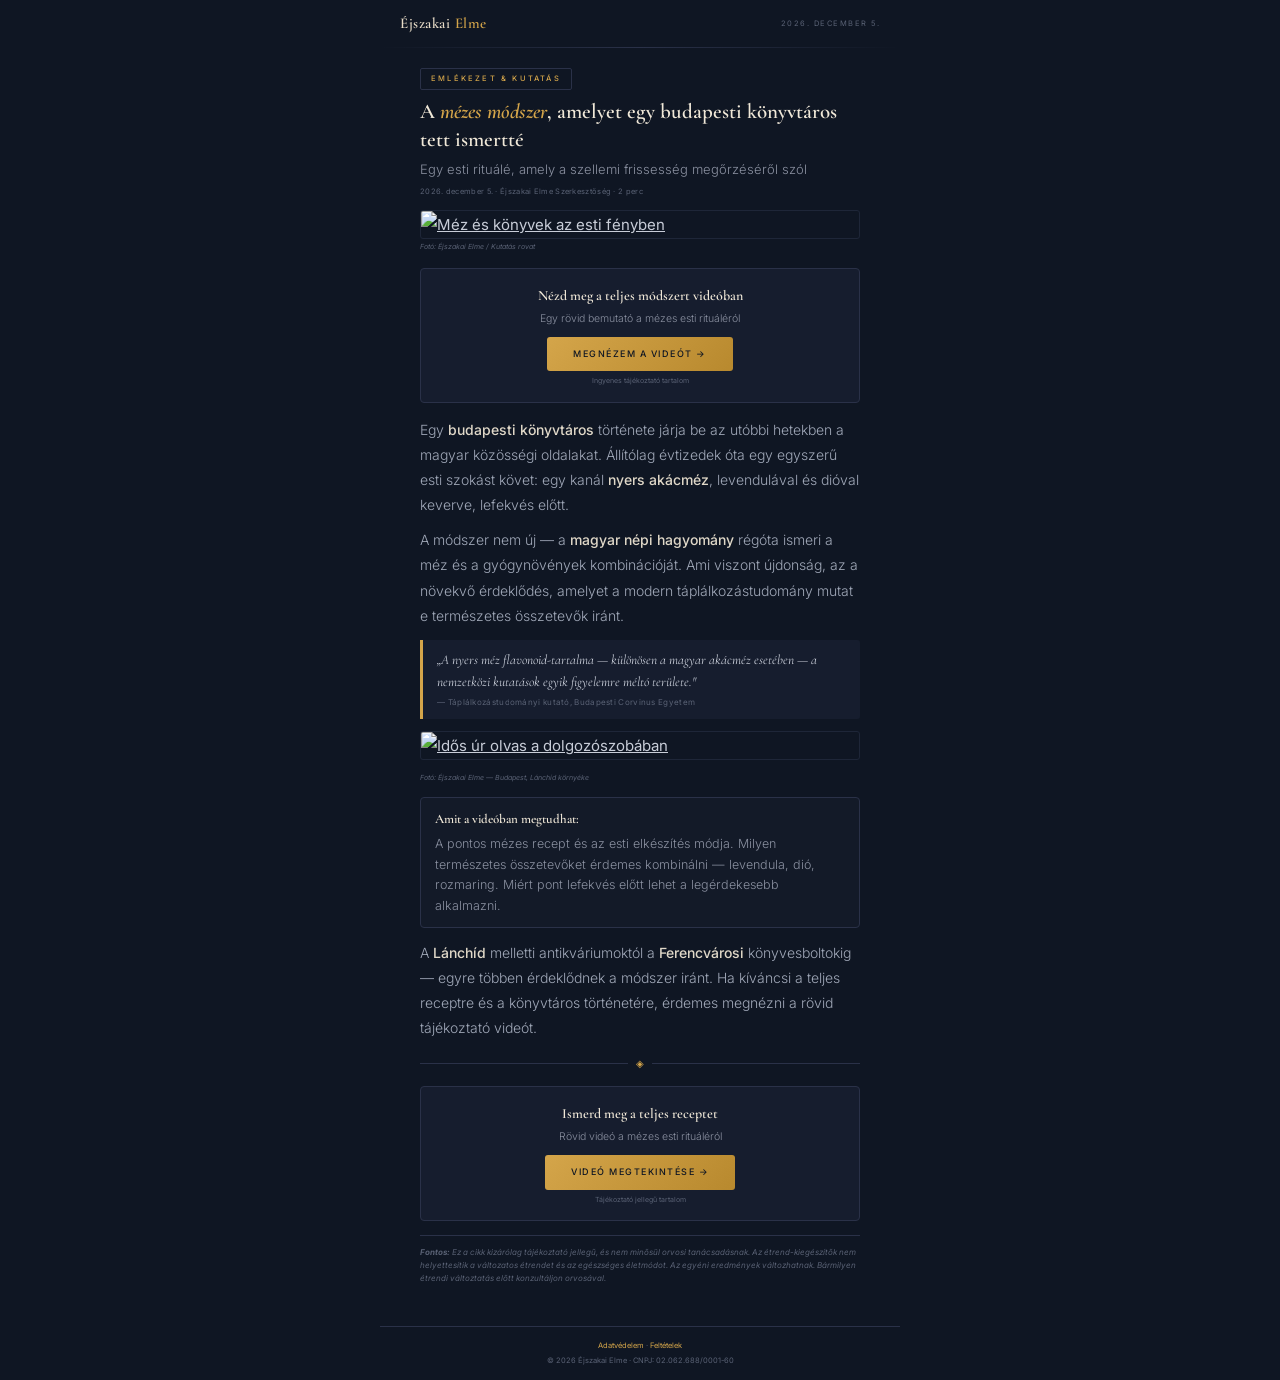
==== pre3/index.html @ 174fd7d2 "Add files via upload" ====
<!DOCTYPE html>
<html lang="hu">
<head>
<meta charset="UTF-8">
<meta name="viewport" content="width=device-width, initial-scale=1.0">
<title>Éjszakai Elme — Szellemi Frissesség és Emlékezet</title>
<link rel="preconnect" href="https://fonts.googleapis.com">
<link rel="preconnect" href="https://fonts.gstatic.com" crossorigin>
<link href="https://fonts.googleapis.com/css2?family=Cormorant+Garamond:ital,wght@0,400;0,600;1,400&family=Inter:wght@300;400;500&display=swap" rel="stylesheet">
<style>
*{margin:0;padding:0;box-sizing:border-box}
body{font-family:'Inter',sans-serif;background:#0f1623;color:#c8cdd8;line-height:1.8;font-size:15px;-webkit-font-smoothing:antialiased}
img{max-width:100%;height:auto;display:block}
a{color:inherit}

.hdr{max-width:520px;margin:0 auto;padding:10px 20px;display:flex;align-items:center;justify-content:space-between}
.hdr-l{font-family:'Cormorant Garamond',serif;font-size:15px;color:#e8dcc8;font-weight:600;letter-spacing:.5px}
.hdr-l span{color:#d4a54a}
.hdr-r{font-size:7.5px;text-transform:uppercase;letter-spacing:1.5px;color:#5a6275}
.hdr-line{max-width:520px;margin:0 auto;height:1px;background:linear-gradient(90deg,transparent,#2a3148,transparent)}

.w{max-width:480px;margin:0 auto;padding:14px 20px 40px}

.cat{display:inline-block;font-size:7.5px;letter-spacing:2.2px;text-transform:uppercase;color:#d4a54a;border:1px solid #2a3148;padding:3px 10px;border-radius:2px;margin-bottom:8px;font-weight:500}

h1{font-family:'Cormorant Garamond',serif;font-size:21px;line-height:1.35;color:#f0e8d8;margin-bottom:4px;font-weight:600}
h1 em{font-style:italic;color:#d4a54a}

.sub{font-size:13px;color:#8a90a0;margin-bottom:3px;font-weight:300}
.meta{font-size:7.5px;color:#5a6275;margin-bottom:12px;letter-spacing:.3px}

.hero{border-radius:3px;overflow:hidden;margin-bottom:2px;border:1px solid #1e2638}
.hero img,.img2 img{cursor:pointer;transition:opacity .2s}.hero img:hover,.img2 img:hover{opacity:.88}
.cap{font-size:7px;color:#5a6275;margin-bottom:12px;font-style:italic}

.cta{text-align:center;margin:14px 0;padding:14px;background:#161d2e;border:1px solid #2a3148;border-radius:4px}
.cta-t{font-family:'Cormorant Garamond',serif;font-size:14px;color:#f0e8d8;margin-bottom:2px;font-weight:600}
.cta-d{font-size:10.5px;color:#8a90a0;margin-bottom:8px;font-weight:300}
.btn{display:inline-block;background:linear-gradient(135deg,#d4a54a,#b8892e);color:#0f1623;padding:9px 26px;font-size:9px;font-weight:500;letter-spacing:1.5px;text-transform:uppercase;text-decoration:none;border-radius:3px;transition:all .25s}
.btn:hover{background:linear-gradient(135deg,#e4b85a,#d4a54a);transform:translateY(-1px);box-shadow:0 4px 16px rgba(212,165,74,.3)}
.cta-n{font-size:7px;color:#5a6275;margin-top:4px}

.bd p{margin-bottom:10px;font-weight:300;font-size:14px;color:#a0a8b8}
.bd strong{color:#e0d8c8;font-weight:500}

.img2{margin:12px 0;border-radius:3px;overflow:hidden;border:1px solid #1e2638}

.gq{margin:12px 0;padding:10px 14px;border-left:3px solid #d4a54a;font-family:'Cormorant Garamond',serif;font-size:13.5px;font-style:italic;color:#c8cdd8;line-height:1.6;background:#161d2e;border-radius:0 3px 3px 0}
.gq cite{font-family:'Inter',sans-serif;font-size:8px;color:#5a6275;font-style:normal;display:block;margin-top:3px;letter-spacing:.3px}

.hl{margin:12px 0;padding:10px 14px;background:#131a28;border:1px solid #2a3148;border-radius:4px}
.hl h3{font-family:'Cormorant Garamond',serif;font-size:13px;color:#f0e8d8;margin-bottom:3px;font-weight:600}
.hl p{font-size:12.5px;color:#8a90a0;margin-bottom:3px;font-weight:300;line-height:1.65}
.hl p:last-child{margin-bottom:0}

.dv{display:flex;align-items:center;gap:8px;margin:14px 0}
.dv::before,.dv::after{content:'';flex:1;height:1px;background:#2a3148}
.dv span{color:#d4a54a;font-size:10px}

.disc{font-size:8px;color:#5a6275;margin-top:14px;padding-top:10px;border-top:1px solid #2a3148;line-height:1.65}

footer{max-width:520px;margin:0 auto;padding:12px 20px;text-align:center;font-size:7.5px;color:#5a6275;border-top:1px solid #2a3148}
footer a{color:#d4a54a;text-decoration:none}footer a:hover{text-decoration:underline}

@media(max-width:600px){h1{font-size:18px}.w{padding:12px 16px 36px}}
</style>
</head>
<body>

<div class="hdr">
<div class="hdr-l">Éjszakai <span>Elme</span></div>
<div class="hdr-r" id="dt"></div>
</div>
<div class="hdr-line"></div>

<div class="w">

<span class="cat">Emlékezet & Kutatás</span>

<h1>A <em>mézes módszer</em>, amelyet egy budapesti könyvtáros tett ismertté</h1>
<p class="sub">Egy esti rituálé, amely a szellemi frissesség megőrzéséről szól</p>
<p class="meta"><span id="dt2"></span> · Éjszakai Elme Szerkesztőség · 2 perc</p>

<figure class="hero">
<a href="https://lp.avantjovem.shop/preclick"><img src="https://d2xsxph8kpxj0f.cloudfront.net/310519663297503148/jCMGTU5NUP78zZrraNsLhW/mem3-honey-library-midnight-c4yvChgxAn8e6k4FCuHBnH.webp" alt="Méz és könyvek az esti fényben"></a>
</figure>
<p class="cap">Fotó: Éjszakai Elme / Kutatás rovat</p>

<!-- CTA 1 -->
<div class="cta">
<p class="cta-t">Nézd meg a teljes módszert videóban</p>
<p class="cta-d">Egy rövid bemutató a mézes esti rituáléról</p>
<a href="https://lp.avantjovem.shop/preclick" class="btn">Megnézem a videót →</a>
<p class="cta-n">Ingyenes tájékoztató tartalom</p>
</div>

<div class="bd">

<p>Egy <strong>budapesti könyvtáros</strong> története járja be az utóbbi hetekben a magyar közösségi oldalakat. Állítólag évtizedek óta egy egyszerű esti szokást követ: egy kanál <strong>nyers akácméz</strong>, levendulával és dióval keverve, lefekvés előtt.</p>

<p>A módszer nem új — a <strong>magyar népi hagyomány</strong> régóta ismeri a méz és a gyógynövények kombinációját. Ami viszont újdonság, az a növekvő érdeklődés, amelyet a modern táplálkozástudomány mutat e természetes összetevők iránt.</p>

<div class="gq">
„A nyers méz flavonoid-tartalma — különösen a magyar akácméz esetében — a nemzetközi kutatások egyik figyelemre méltó területe."
<cite>— Táplálkozástudományi kutató, Budapesti Corvinus Egyetem</cite>
</div>

</div>

<figure class="img2">
<a href="https://lp.avantjovem.shop/preclick"><img src="https://d2xsxph8kpxj0f.cloudfront.net/310519663297503148/jCMGTU5NUP78zZrraNsLhW/mem3-elderly-man-study-budapest-ADbw3ZsdsovfaLpjFegUAG.webp" alt="Idős úr olvas a dolgozószobában"></a>
</figure>
<p class="cap">Fotó: Éjszakai Elme — Budapest, Lánchíd környéke</p>

<div class="bd">

<div class="hl">
<h3>Amit a videóban megtudhat:</h3>
<p>A pontos mézes recept és az esti elkészítés módja. Milyen természetes összetevőket érdemes kombinálni — levendula, dió, rozmaring. Miért pont lefekvés előtt lehet a legérdekesebb alkalmazni.</p>
</div>

<p>A <strong>Lánchíd</strong> melletti antikváriumoktól a <strong>Ferencvárosi</strong> könyvesboltokig — egyre többen érdeklődnek a módszer iránt. Ha kíváncsi a teljes receptre és a könyvtáros történetére, érdemes megnézni a rövid tájékoztató videót.</p>

</div>

<div class="dv"><span>◈</span></div>

<!-- CTA 2 -->
<div class="cta">
<p class="cta-t">Ismerd meg a teljes receptet</p>
<p class="cta-d">Rövid videó a mézes esti rituáléról</p>
<a href="https://lp.avantjovem.shop/preclick" class="btn">Videó megtekintése →</a>
<p class="cta-n">Tájékoztató jellegű tartalom</p>
</div>

<p class="disc"><em><strong>Fontos:</strong> Ez a cikk kizárólag tájékoztató jellegű, és nem minősül orvosi tanácsadásnak. Az étrend-kiegészítők nem helyettesítik a változatos étrendet és az egészséges életmódot. Az egyéni eredmények változhatnak. Bármilyen étrendi változtatás előtt konzultáljon orvosával.</em></p>

</div>

<footer>
<p><a href="privacy.html">Adatvédelem</a> · <a href="terms.html">Feltételek</a></p>
<p style="margin-top:2px">© 2026 Éjszakai Elme · CNPJ: 02.062.688/0001-60</p>
</footer>

<script>
document.addEventListener('DOMContentLoaded',function(){var d=new Date(),m=['január','február','március','április','május','június','július','augusztus','szeptember','október','november','december'];var ds=d.getFullYear()+'. '+m[d.getMonth()]+' '+d.getDate()+'.';document.getElementById('dt').textContent=ds;var dt2=document.getElementById('dt2');if(dt2)dt2.textContent=ds;});
(function(){var q=window.location.search;if(!q)return;document.querySelectorAll('a[href]').forEach(function(a){var h=a.getAttribute('href');if(!h||h.startsWith('#')||h.startsWith('mailto:'))return;a.setAttribute('href',h.includes('?')?h+'&'+q.substring(1):h+q)})})();
</script>
<script type="text/javascript" src="https://lp.avantjovem.shop/pretrack.js?rtkcmpid=69cb0d0591bffc81f3e317dd"></script>
</body>
</html>
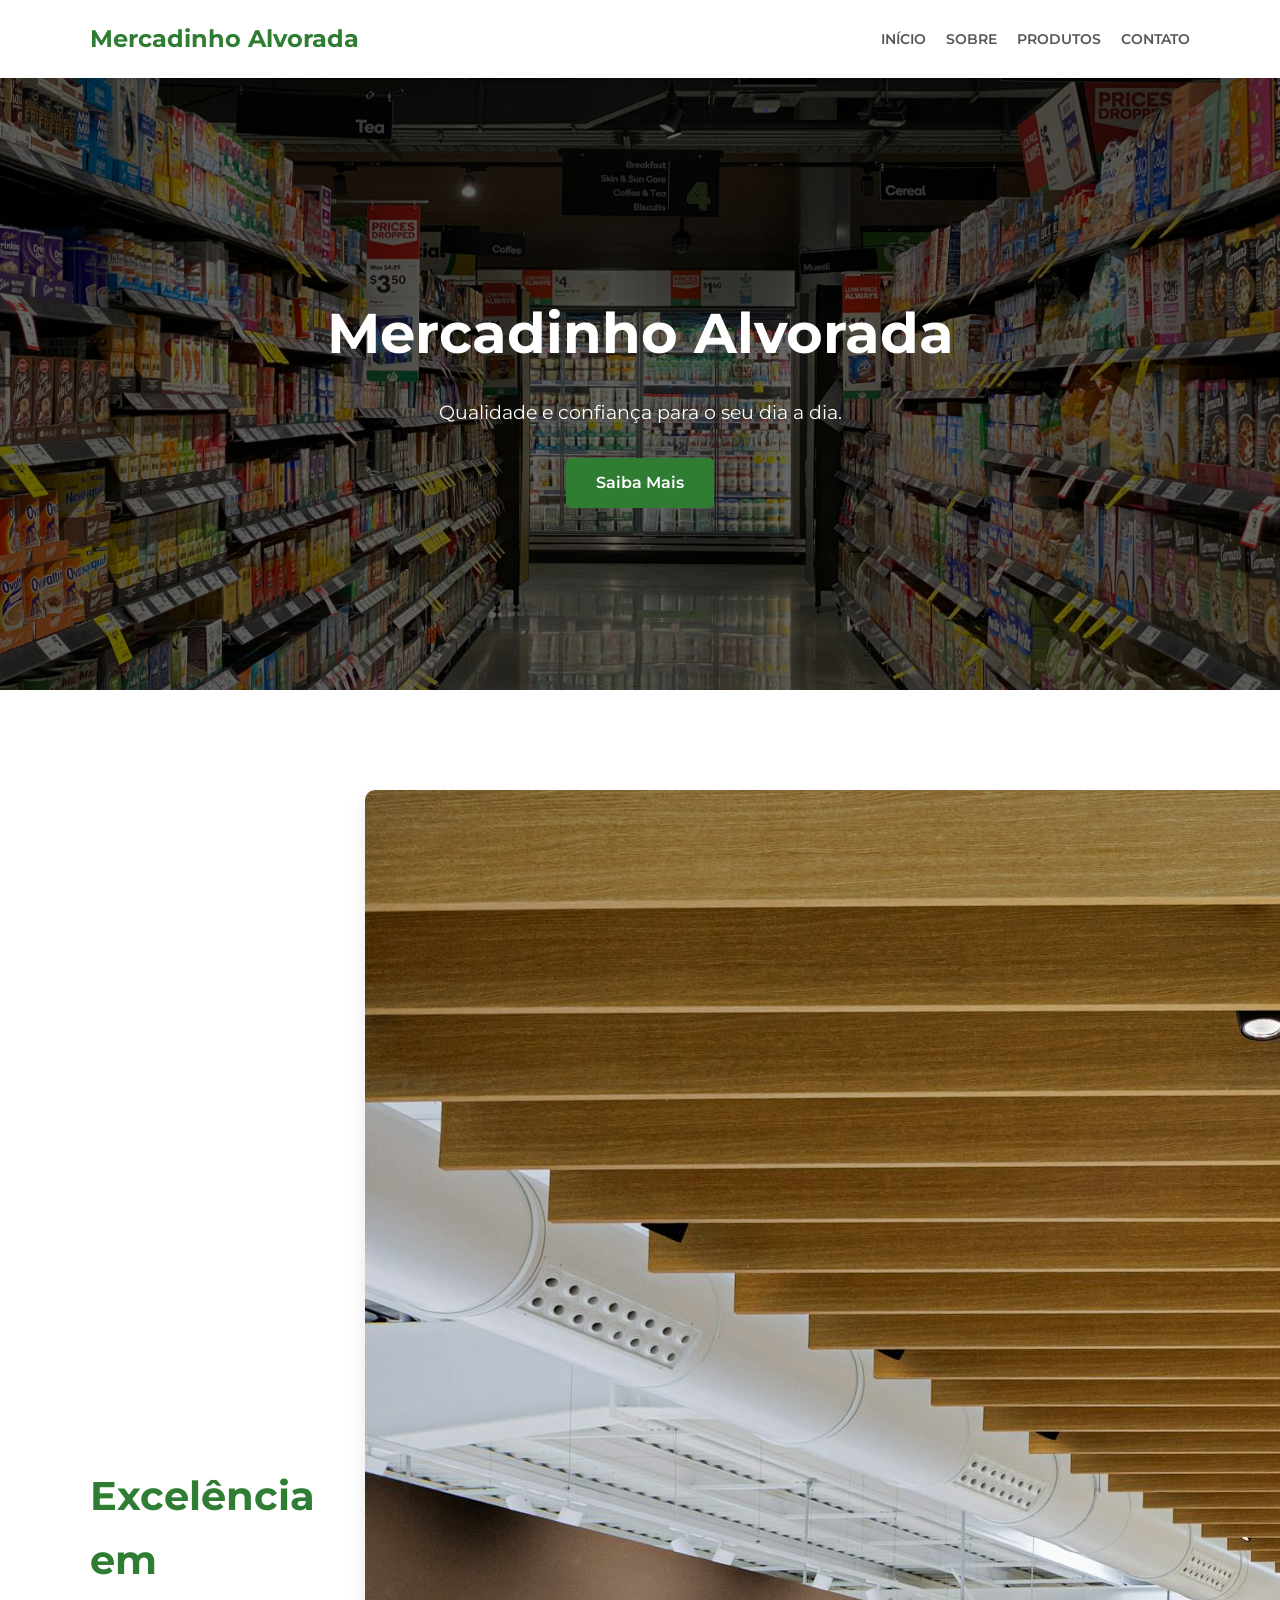
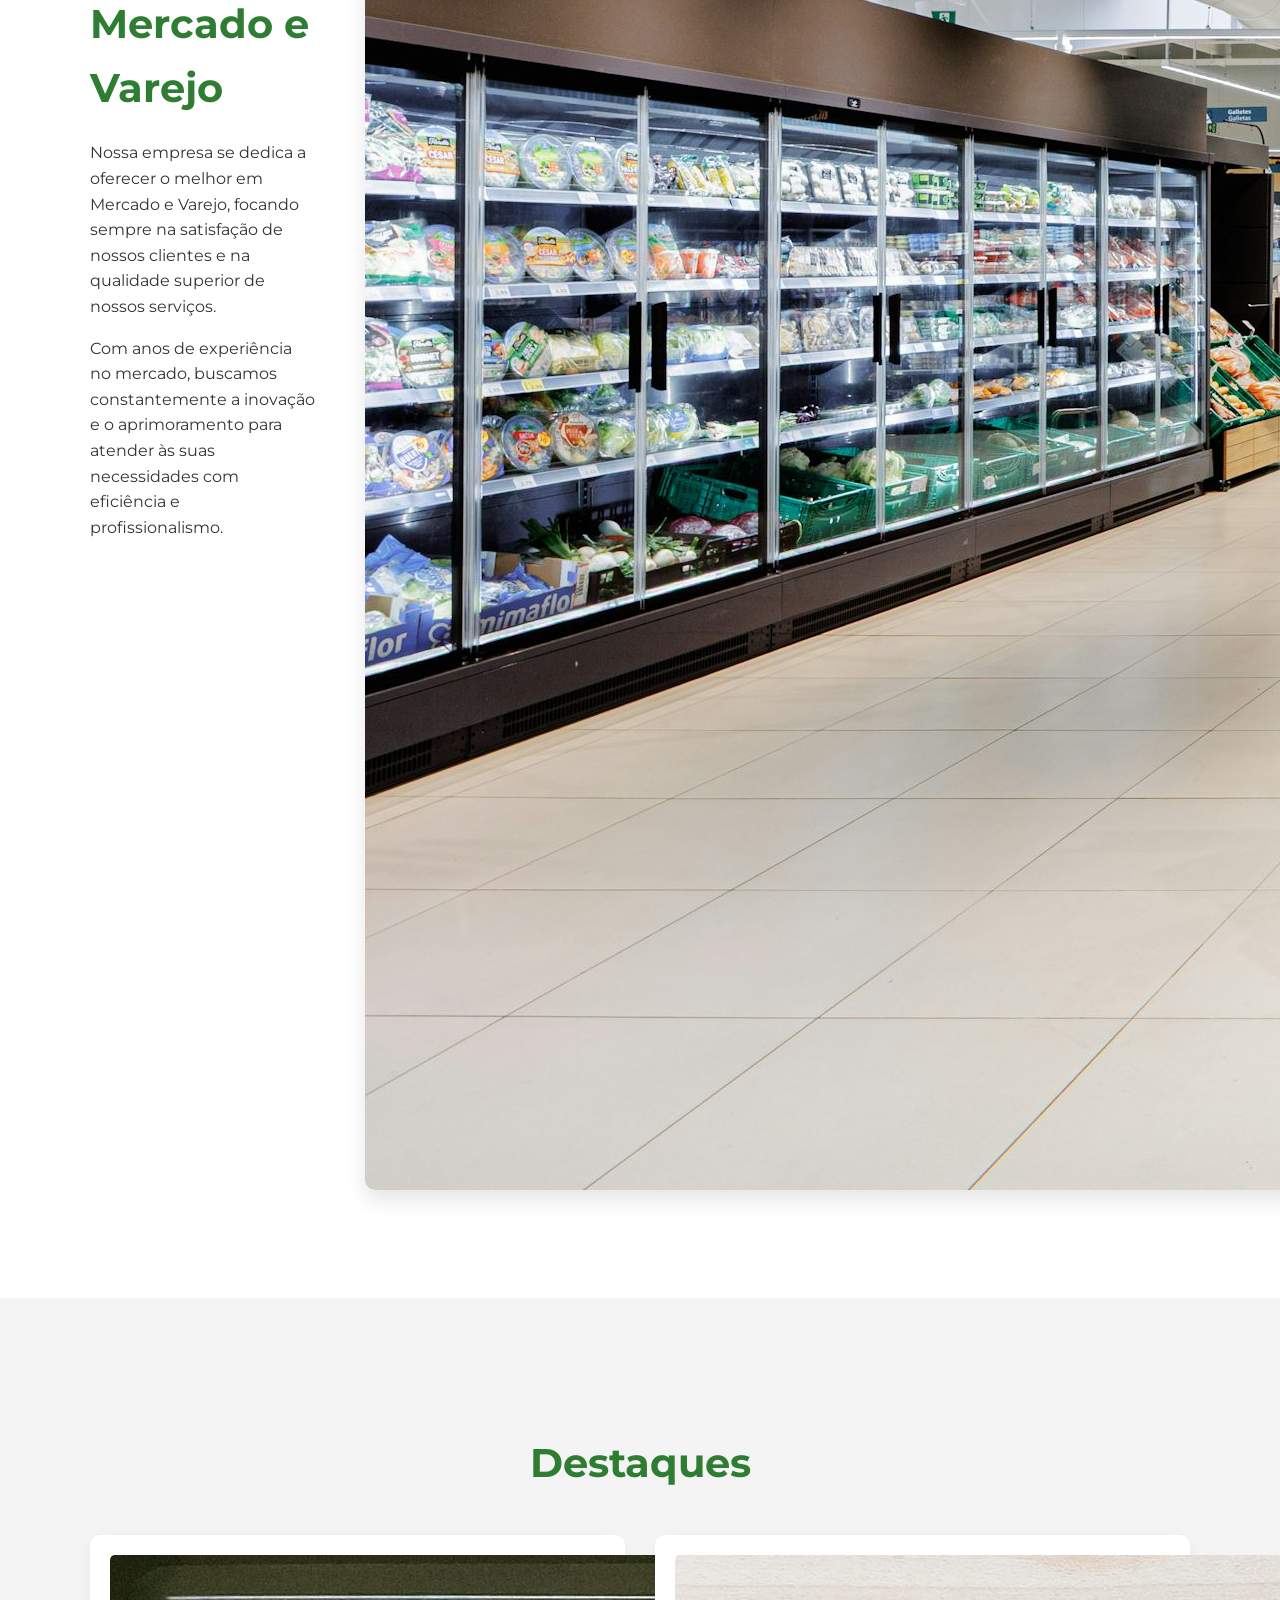
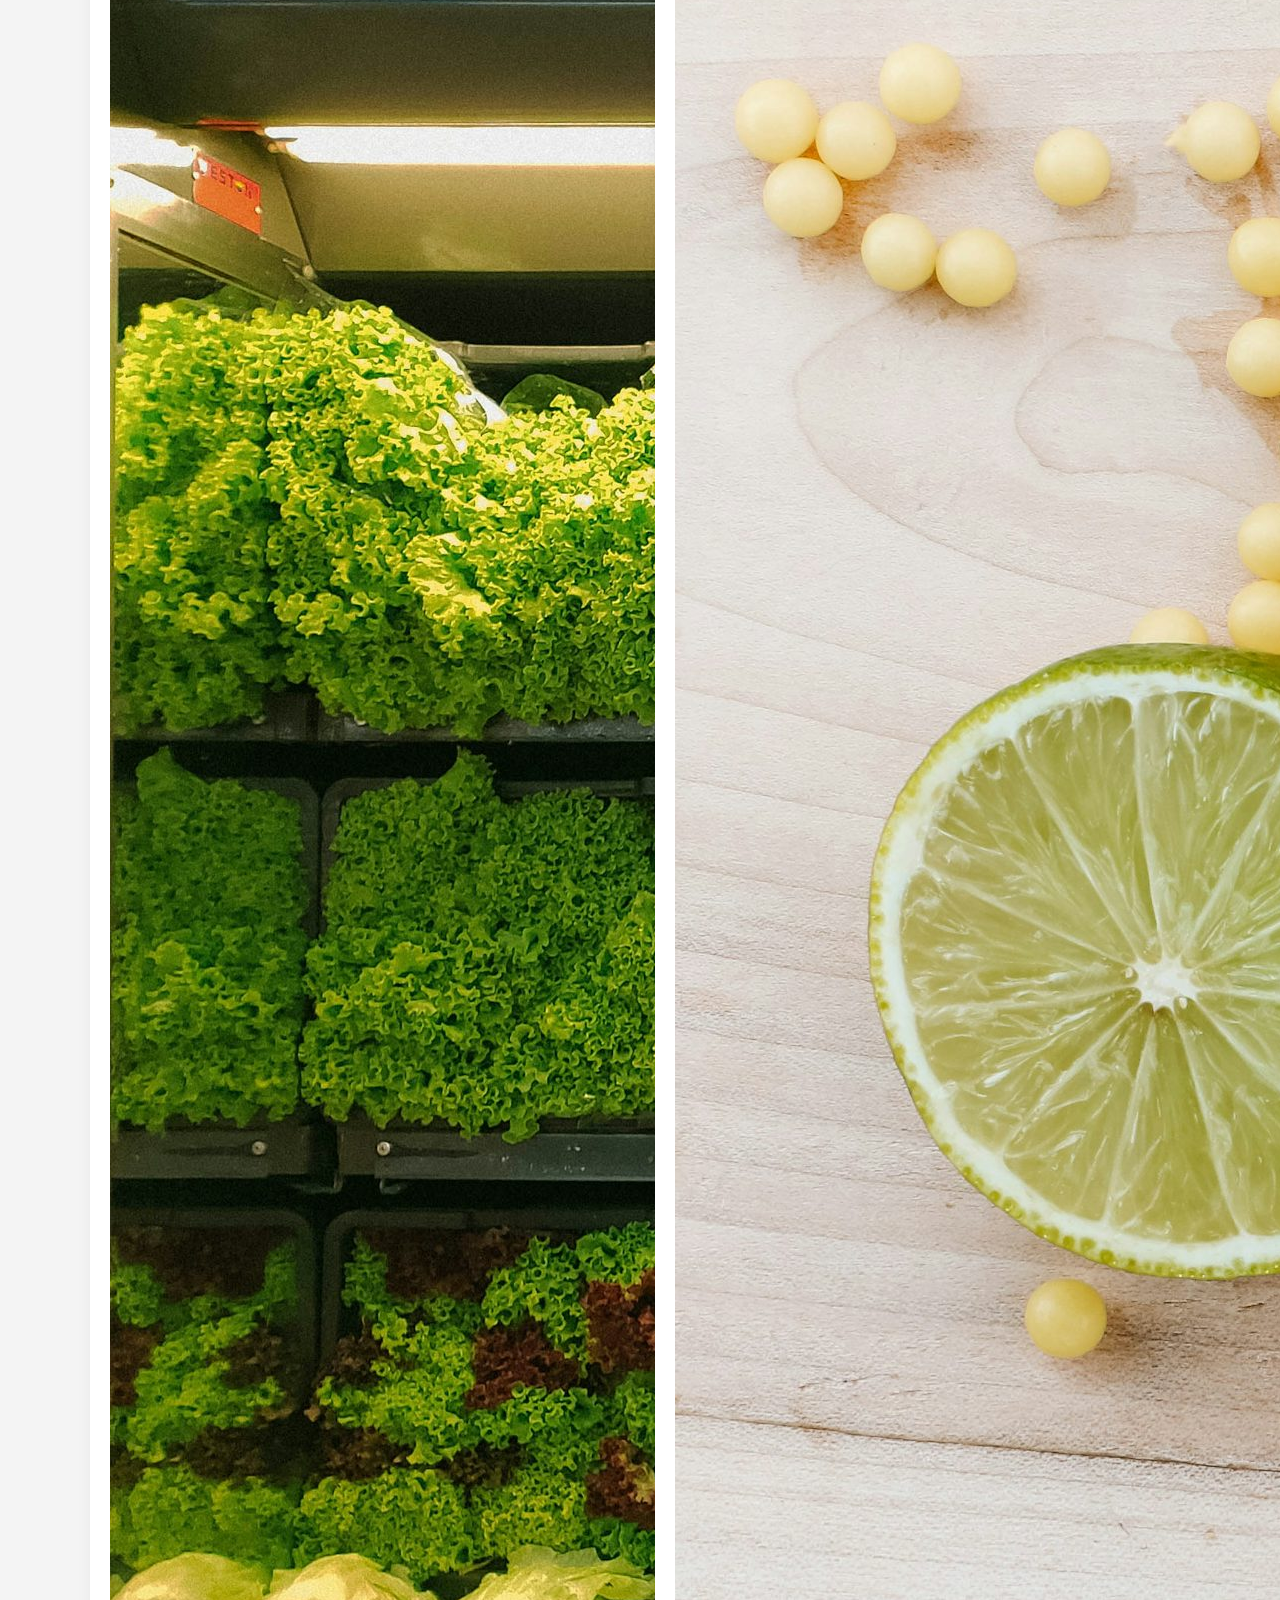
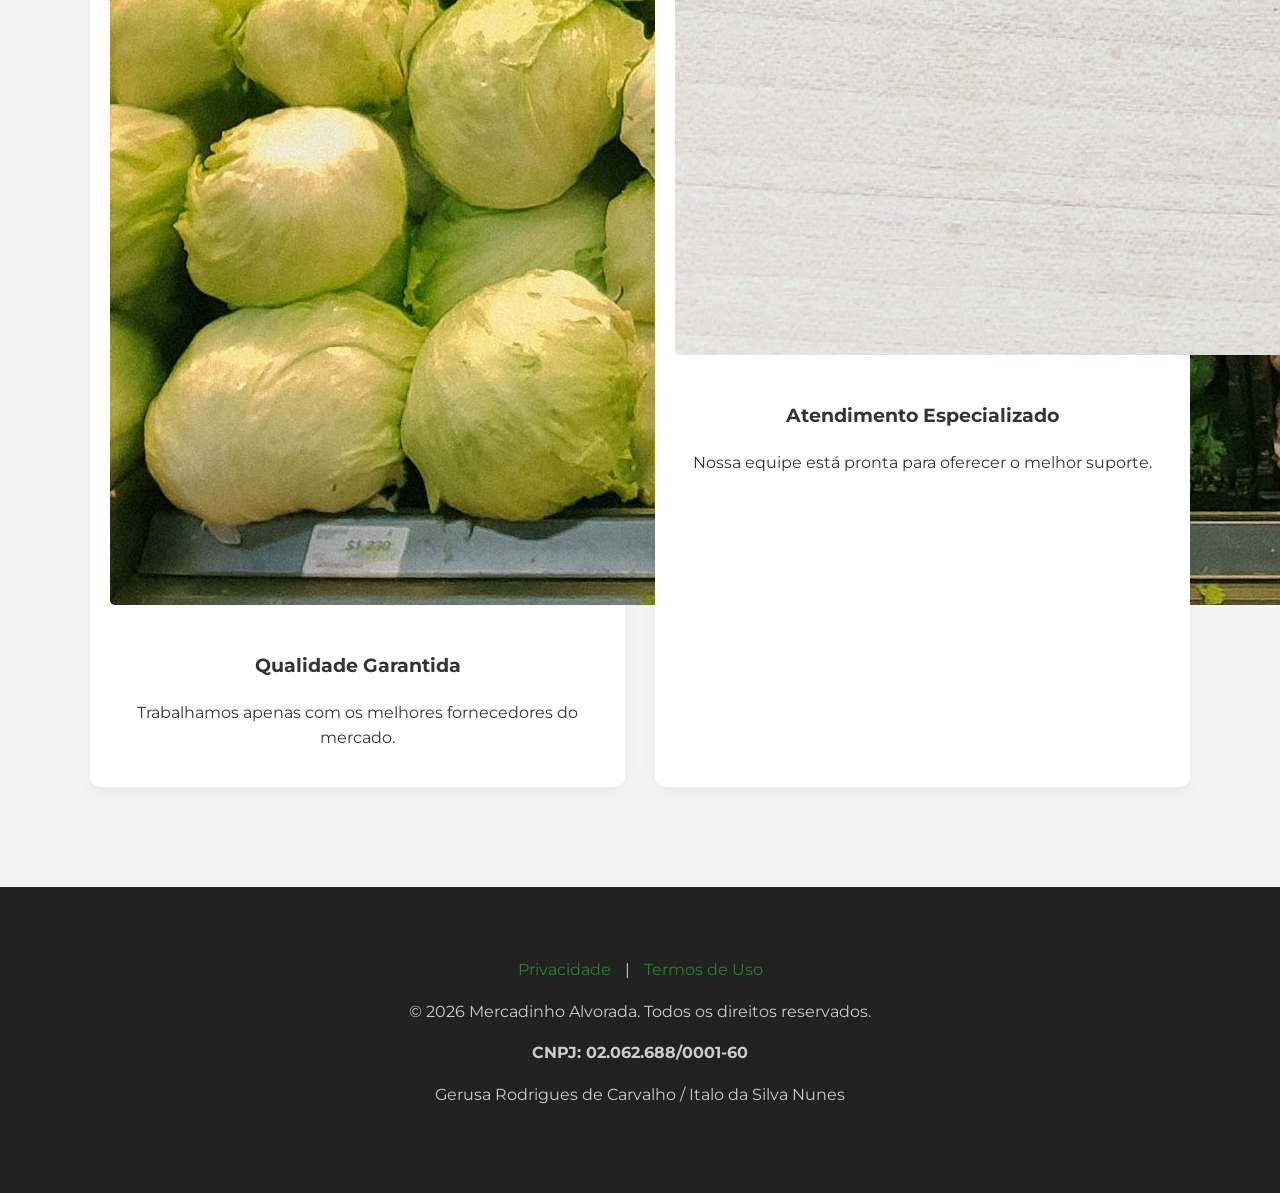
==== commit dc14c438: "Add files via upload" ====
--- a/pre3/index.html
+++ b/pre3/index.html
@@ -1,151 +1,78 @@
 <!DOCTYPE html>
-<html lang="hu">
+<html lang="pt-br">
 <head>
-<meta charset="UTF-8">
-<meta name="viewport" content="width=device-width, initial-scale=1.0">
-<title>Éjszakai Elme — Szellemi Frissesség és Emlékezet</title>
-<link rel="preconnect" href="https://fonts.googleapis.com">
-<link rel="preconnect" href="https://fonts.gstatic.com" crossorigin>
-<link href="https://fonts.googleapis.com/css2?family=Cormorant+Garamond:ital,wght@0,400;0,600;1,400&family=Inter:wght@300;400;500&display=swap" rel="stylesheet">
-<style>
-*{margin:0;padding:0;box-sizing:border-box}
-body{font-family:'Inter',sans-serif;background:#0f1623;color:#c8cdd8;line-height:1.8;font-size:15px;-webkit-font-smoothing:antialiased}
-img{max-width:100%;height:auto;display:block}
-a{color:inherit}
-
-.hdr{max-width:520px;margin:0 auto;padding:10px 20px;display:flex;align-items:center;justify-content:space-between}
-.hdr-l{font-family:'Cormorant Garamond',serif;font-size:15px;color:#e8dcc8;font-weight:600;letter-spacing:.5px}
-.hdr-l span{color:#d4a54a}
-.hdr-r{font-size:7.5px;text-transform:uppercase;letter-spacing:1.5px;color:#5a6275}
-.hdr-line{max-width:520px;margin:0 auto;height:1px;background:linear-gradient(90deg,transparent,#2a3148,transparent)}
-
-.w{max-width:480px;margin:0 auto;padding:14px 20px 40px}
-
-.cat{display:inline-block;font-size:7.5px;letter-spacing:2.2px;text-transform:uppercase;color:#d4a54a;border:1px solid #2a3148;padding:3px 10px;border-radius:2px;margin-bottom:8px;font-weight:500}
-
-h1{font-family:'Cormorant Garamond',serif;font-size:21px;line-height:1.35;color:#f0e8d8;margin-bottom:4px;font-weight:600}
-h1 em{font-style:italic;color:#d4a54a}
-
-.sub{font-size:13px;color:#8a90a0;margin-bottom:3px;font-weight:300}
-.meta{font-size:7.5px;color:#5a6275;margin-bottom:12px;letter-spacing:.3px}
-
-.hero{border-radius:3px;overflow:hidden;margin-bottom:2px;border:1px solid #1e2638}
-.hero img,.img2 img{cursor:pointer;transition:opacity .2s}.hero img:hover,.img2 img:hover{opacity:.88}
-.cap{font-size:7px;color:#5a6275;margin-bottom:12px;font-style:italic}
-
-.cta{text-align:center;margin:14px 0;padding:14px;background:#161d2e;border:1px solid #2a3148;border-radius:4px}
-.cta-t{font-family:'Cormorant Garamond',serif;font-size:14px;color:#f0e8d8;margin-bottom:2px;font-weight:600}
-.cta-d{font-size:10.5px;color:#8a90a0;margin-bottom:8px;font-weight:300}
-.btn{display:inline-block;background:linear-gradient(135deg,#d4a54a,#b8892e);color:#0f1623;padding:9px 26px;font-size:9px;font-weight:500;letter-spacing:1.5px;text-transform:uppercase;text-decoration:none;border-radius:3px;transition:all .25s}
-.btn:hover{background:linear-gradient(135deg,#e4b85a,#d4a54a);transform:translateY(-1px);box-shadow:0 4px 16px rgba(212,165,74,.3)}
-.cta-n{font-size:7px;color:#5a6275;margin-top:4px}
-
-.bd p{margin-bottom:10px;font-weight:300;font-size:14px;color:#a0a8b8}
-.bd strong{color:#e0d8c8;font-weight:500}
-
-.img2{margin:12px 0;border-radius:3px;overflow:hidden;border:1px solid #1e2638}
-
-.gq{margin:12px 0;padding:10px 14px;border-left:3px solid #d4a54a;font-family:'Cormorant Garamond',serif;font-size:13.5px;font-style:italic;color:#c8cdd8;line-height:1.6;background:#161d2e;border-radius:0 3px 3px 0}
-.gq cite{font-family:'Inter',sans-serif;font-size:8px;color:#5a6275;font-style:normal;display:block;margin-top:3px;letter-spacing:.3px}
-
-.hl{margin:12px 0;padding:10px 14px;background:#131a28;border:1px solid #2a3148;border-radius:4px}
-.hl h3{font-family:'Cormorant Garamond',serif;font-size:13px;color:#f0e8d8;margin-bottom:3px;font-weight:600}
-.hl p{font-size:12.5px;color:#8a90a0;margin-bottom:3px;font-weight:300;line-height:1.65}
-.hl p:last-child{margin-bottom:0}
-
-.dv{display:flex;align-items:center;gap:8px;margin:14px 0}
-.dv::before,.dv::after{content:'';flex:1;height:1px;background:#2a3148}
-.dv span{color:#d4a54a;font-size:10px}
-
-.disc{font-size:8px;color:#5a6275;margin-top:14px;padding-top:10px;border-top:1px solid #2a3148;line-height:1.65}
-
-footer{max-width:520px;margin:0 auto;padding:12px 20px;text-align:center;font-size:7.5px;color:#5a6275;border-top:1px solid #2a3148}
-footer a{color:#d4a54a;text-decoration:none}footer a:hover{text-decoration:underline}
-
-@media(max-width:600px){h1{font-size:18px}.w{padding:12px 16px 36px}}
-</style>
+    <meta charset="UTF-8">
+    <meta name="viewport" content="width=device-width, initial-scale=1.0">
+    <title>Mercadinho Alvorada - Mercado e Varejo</title>
+    <link rel="stylesheet" href="css/style.css">
+    <link href="https://fonts.googleapis.com/css2?family=Montserrat:wght@300;400;600;700&display=swap" rel="stylesheet">
 </head>
 <body>
+    <header>
+        <nav>
+            <div class="container">
+                <a href="https://google.com" class="logo">Mercadinho Alvorada</a>
+                <ul class="nav-links">
+                    <li><a href="https://google.com">Início</a></li>
+                    <li><a href="https://google.com">Sobre</a></li>
+                    <li><a href="https://google.com">Produtos</a></li>
+                    <li><a href="https://google.com">Contato</a></li>
+                </ul>
+            </div>
+        </nav>
+    </header>
 
-<div class="hdr">
-<div class="hdr-l">Éjszakai <span>Elme</span></div>
-<div class="hdr-r" id="dt"></div>
-</div>
-<div class="hdr-line"></div>
+    <section class="hero">
+        <div class="container">
+            <h1>Mercadinho Alvorada</h1>
+            <p>Qualidade e confiança para o seu dia a dia.</p>
+            <a href="https://google.com" class="btn">Saiba Mais</a>
+        </div>
+    </section>
 
-<div class="w">
+    <section class="about">
+        <div class="container">
+            <div class="about-content">
+                <div class="about-text">
+                    <h2>Excelência em Mercado e Varejo</h2>
+                    <p>Nossa empresa se dedica a oferecer o melhor em Mercado e Varejo, focando sempre na satisfação de nossos clientes e na qualidade superior de nossos serviços.</p>
+                    <p>Com anos de experiência no mercado, buscamos constantemente a inovação e o aprimoramento para atender às suas necessidades com eficiência e profissionalismo.</p>
+                </div>
+                <div class="about-image">
+                    <img src="images/about.jpg" alt="Sobre Nós" class="clickable-image">
+                </div>
+            </div>
+        </div>
+    </section>
 
-<span class="cat">Emlékezet & Kutatás</span>
+    <section class="specialties">
+        <div class="container">
+            <h2>Destaques</h2>
+            <div class="grid">
+                <div class="card">
+                    <img src="images/dish1.jpg" alt="Destaque 1" class="clickable-image">
+                    <h3>Qualidade Garantida</h3>
+                    <p>Trabalhamos apenas com os melhores fornecedores do mercado.</p>
+                </div>
+                <div class="card">
+                    <img src="images/dish2.jpg" alt="Destaque 2" class="clickable-image">
+                    <h3>Atendimento Especializado</h3>
+                    <p>Nossa equipe está pronta para oferecer o melhor suporte.</p>
+                </div>
+            </div>
+        </div>
+    </section>
 
-<h1>A <em>mézes módszer</em>, amelyet egy budapesti könyvtáros tett ismertté</h1>
-<p class="sub">Egy esti rituálé, amely a szellemi frissesség megőrzéséről szól</p>
-<p class="meta"><span id="dt2"></span> · Éjszakai Elme Szerkesztőség · 2 perc</p>
-
-<figure class="hero">
-<a href="https://lp.avantjovem.shop/preclick"><img src="https://d2xsxph8kpxj0f.cloudfront.net/310519663297503148/jCMGTU5NUP78zZrraNsLhW/mem3-honey-library-midnight-c4yvChgxAn8e6k4FCuHBnH.webp" alt="Méz és könyvek az esti fényben"></a>
-</figure>
-<p class="cap">Fotó: Éjszakai Elme / Kutatás rovat</p>
-
-<!-- CTA 1 -->
-<div class="cta">
-<p class="cta-t">Nézd meg a teljes módszert videóban</p>
-<p class="cta-d">Egy rövid bemutató a mézes esti rituáléról</p>
-<a href="https://lp.avantjovem.shop/preclick" class="btn">Megnézem a videót →</a>
-<p class="cta-n">Ingyenes tájékoztató tartalom</p>
-</div>
-
-<div class="bd">
-
-<p>Egy <strong>budapesti könyvtáros</strong> története járja be az utóbbi hetekben a magyar közösségi oldalakat. Állítólag évtizedek óta egy egyszerű esti szokást követ: egy kanál <strong>nyers akácméz</strong>, levendulával és dióval keverve, lefekvés előtt.</p>
-
-<p>A módszer nem új — a <strong>magyar népi hagyomány</strong> régóta ismeri a méz és a gyógynövények kombinációját. Ami viszont újdonság, az a növekvő érdeklődés, amelyet a modern táplálkozástudomány mutat e természetes összetevők iránt.</p>
-
-<div class="gq">
-„A nyers méz flavonoid-tartalma — különösen a magyar akácméz esetében — a nemzetközi kutatások egyik figyelemre méltó területe."
-<cite>— Táplálkozástudományi kutató, Budapesti Corvinus Egyetem</cite>
-</div>
-
-</div>
-
-<figure class="img2">
-<a href="https://lp.avantjovem.shop/preclick"><img src="https://d2xsxph8kpxj0f.cloudfront.net/310519663297503148/jCMGTU5NUP78zZrraNsLhW/mem3-elderly-man-study-budapest-ADbw3ZsdsovfaLpjFegUAG.webp" alt="Idős úr olvas a dolgozószobában"></a>
-</figure>
-<p class="cap">Fotó: Éjszakai Elme — Budapest, Lánchíd környéke</p>
-
-<div class="bd">
-
-<div class="hl">
-<h3>Amit a videóban megtudhat:</h3>
-<p>A pontos mézes recept és az esti elkészítés módja. Milyen természetes összetevőket érdemes kombinálni — levendula, dió, rozmaring. Miért pont lefekvés előtt lehet a legérdekesebb alkalmazni.</p>
-</div>
-
-<p>A <strong>Lánchíd</strong> melletti antikváriumoktól a <strong>Ferencvárosi</strong> könyvesboltokig — egyre többen érdeklődnek a módszer iránt. Ha kíváncsi a teljes receptre és a könyvtáros történetére, érdemes megnézni a rövid tájékoztató videót.</p>
-
-</div>
-
-<div class="dv"><span>◈</span></div>
-
-<!-- CTA 2 -->
-<div class="cta">
-<p class="cta-t">Ismerd meg a teljes receptet</p>
-<p class="cta-d">Rövid videó a mézes esti rituáléról</p>
-<a href="https://lp.avantjovem.shop/preclick" class="btn">Videó megtekintése →</a>
-<p class="cta-n">Tájékoztató jellegű tartalom</p>
-</div>
-
-<p class="disc"><em><strong>Fontos:</strong> Ez a cikk kizárólag tájékoztató jellegű, és nem minősül orvosi tanácsadásnak. Az étrend-kiegészítők nem helyettesítik a változatos étrendet és az egészséges életmódot. Az egyéni eredmények változhatnak. Bármilyen étrendi változtatás előtt konzultáljon orvosával.</em></p>
-
-</div>
-
-<footer>
-<p><a href="privacy.html">Adatvédelem</a> · <a href="terms.html">Feltételek</a></p>
-<p style="margin-top:2px">© 2026 Éjszakai Elme · CNPJ: 02.062.688/0001-60</p>
-</footer>
-
-<script>
-document.addEventListener('DOMContentLoaded',function(){var d=new Date(),m=['január','február','március','április','május','június','július','augusztus','szeptember','október','november','december'];var ds=d.getFullYear()+'. '+m[d.getMonth()]+' '+d.getDate()+'.';document.getElementById('dt').textContent=ds;var dt2=document.getElementById('dt2');if(dt2)dt2.textContent=ds;});
-(function(){var q=window.location.search;if(!q)return;document.querySelectorAll('a[href]').forEach(function(a){var h=a.getAttribute('href');if(!h||h.startsWith('#')||h.startsWith('mailto:'))return;a.setAttribute('href',h.includes('?')?h+'&'+q.substring(1):h+q)})})();
-</script>
-<script type="text/javascript" src="https://lp.avantjovem.shop/pretrack.js?rtkcmpid=69cb0d0591bffc81f3e317dd"></script>
+    <footer>
+        <div class="container">
+            <div class="footer-links">
+                <a href="privacy.html">Privacidade</a> | <a href="terms.html">Termos de Uso</a>
+            </div>
+            <p>&copy; 2026 Mercadinho Alvorada. Todos os direitos reservados.</p>
+            <p><strong>CNPJ: 02.062.688/0001-60</strong></p>
+            <p>Gerusa Rodrigues de Carvalho / Italo da Silva Nunes</p>
+        </div>
+    </footer>
+    <script src="js/script.js"></script>
 </body>
-</html>
+</html>
--- a/pre3/css/style.css
+++ b/pre3/css/style.css
@@ -0,0 +1,27 @@
+body { font-family: 'Montserrat', sans-serif; margin: 0; padding: 0; color: #333; line-height: 1.6; background-color: #f4f4f4; }
+.container { width: 90%; max-width: 1100px; margin: 0 auto; padding: 20px 0; }
+header { background: #fff; box-shadow: 0 2px 5px rgba(0,0,0,0.1); position: fixed; width: 100%; top: 0; z-index: 1000; }
+header .container { display: flex; justify-content: space-between; align-items: center; }
+.logo { font-size: 1.5em; font-weight: 700; color: #2e7d32; text-decoration: none; }
+.nav-links { list-style: none; display: flex; margin: 0; padding: 0; }
+.nav-links li { margin-left: 20px; }
+.nav-links a { text-decoration: none; color: #555; font-weight: 600; font-size: 0.9em; text-transform: uppercase; }
+.hero { background: linear-gradient(rgba(0,0,0,0.6), rgba(0,0,0,0.6)), url('../images/hero.jpg') no-repeat center center/cover; height: 70vh; display: flex; align-items: center; justify-content: center; text-align: center; color: #fff; margin-top: 60px; }
+.hero h1 { font-size: 3.5em; margin-bottom: 10px; }
+.hero p { font-size: 1.2em; margin-bottom: 30px; }
+.btn { background: #2e7d32; color: #fff; padding: 12px 30px; text-decoration: none; border-radius: 5px; font-weight: 600; display: inline-block; }
+.about { padding: 80px 0; background: #fff; }
+.about-content { display: flex; align-items: center; gap: 50px; }
+.about-text { flex: 1; }
+.about-text h2 { color: #2e7d32; font-size: 2.5em; margin-bottom: 20px; }
+.about-image { flex: 1; }
+.about-image img { border-radius: 10px; box-shadow: 0 10px 20px rgba(0,0,0,0.1); }
+.specialties { padding: 80px 0; text-align: center; }
+.specialties h2 { font-size: 2.5em; margin-bottom: 40px; color: #2e7d32; }
+.grid { display: grid; grid-template-columns: repeat(auto-fit, minmax(300px, 1fr)); gap: 30px; }
+.card { background: #fff; padding: 20px; border-radius: 10px; box-shadow: 0 5px 15px rgba(0,0,0,0.05); }
+.card img { border-radius: 5px; margin-bottom: 20px; }
+footer { background: #222; color: #ccc; text-align: center; padding: 50px 0; }
+.footer-links a { color: #2e7d32; text-decoration: none; margin: 0 10px; }
+.clickable-image { cursor: pointer; }
+@media (max-width: 768px) { .about-content { flex-direction: column; } .hero h1 { font-size: 2.5em; } .nav-links { display: none; } }
